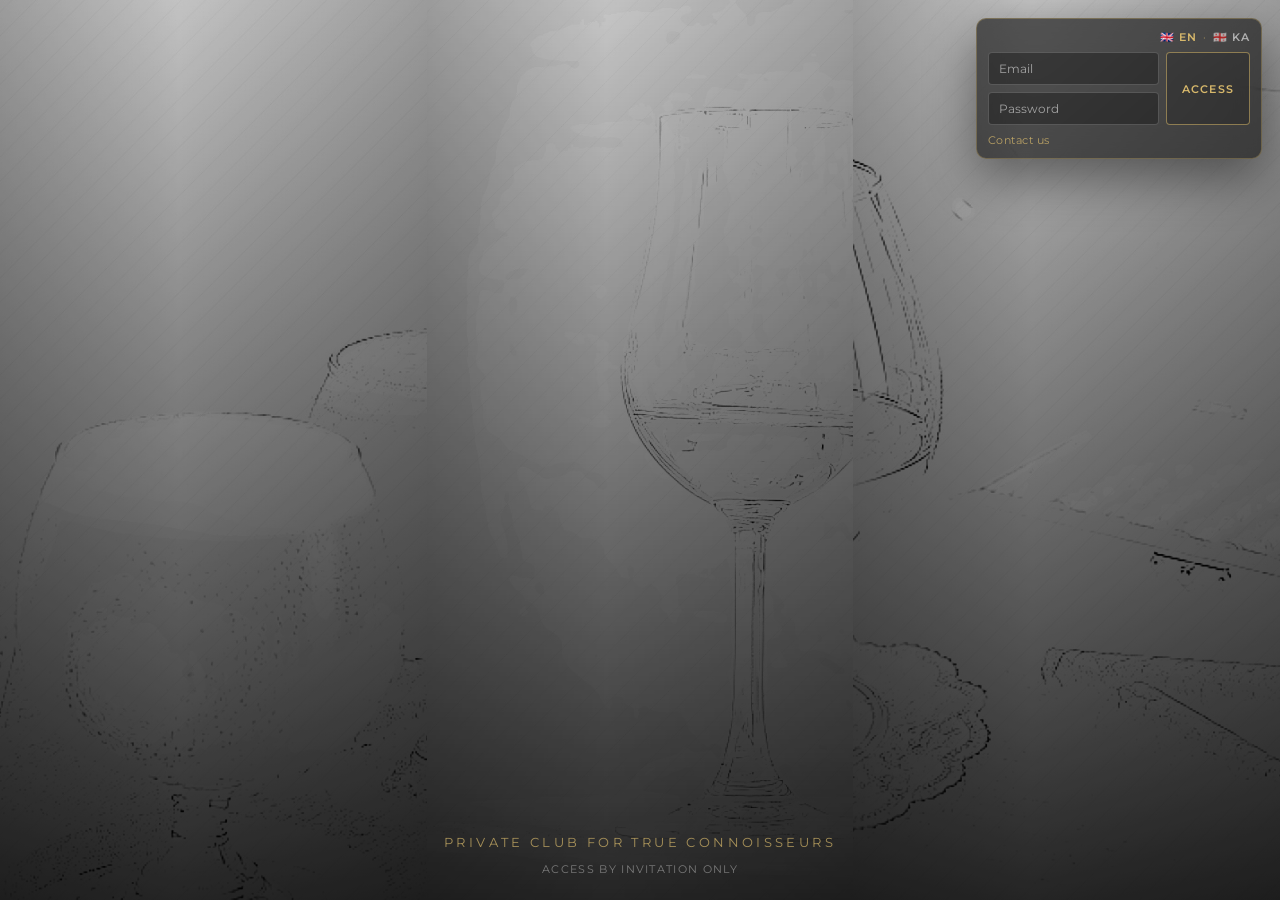
==== index.html @ 557ed816 "Add files via upload version 1.0" ====
<!doctype html>
<html lang="en">
<head>
  <meta charset="utf-8" />
  <meta name="viewport" content="width=device-width, initial-scale=1" />
  <title>Private Access</title>
  <link rel="preconnect" href="https://fonts.googleapis.com">
  <link rel="preconnect" href="https://fonts.gstatic.com" crossorigin>
  <link href="https://fonts.googleapis.com/css2?family=Cinzel:wght@400;500;600&family=Montserrat:wght@400;500;600;700&display=swap" rel="stylesheet">
  <link rel="stylesheet" href="style.css" />
</head>
<body>
  <main class="portal" id="portal">
    <audio id="champagneSound" src="sounds/champagne.mp3" preload="auto"></audio>

    <section class="panel beer" data-panel="beer">
      <img class="layer art-img" src="assets/beer-art.jpg" alt="">
      <img class="layer photo-img" src="assets/beer-photo.jpg" alt="">
      <div class="panel-scrim"></div>
      <div class="panel-label">
        <span data-i18n="beerTitle">Craft Beer</span>
        <strong data-i18n="beerLead">Best Craft Beers From Around The World</strong>
        <small data-i18n="beerText">Selected beers from independent breweries. Unique flavors, rare styles and limited releases.</small>
      </div>
    </section>

    <section class="panel port" data-panel="port">
      <img class="layer art-img" src="assets/port-art.jpg" alt="">
      <img class="layer photo-img" src="assets/port-photo.jpg" alt="">
      <div class="panel-scrim"></div>
      <div class="panel-label">
        <span data-i18n="portTitle">Port Wine</span>
        <strong data-i18n="portLead">History. Tradition. Noble Taste.</strong>
        <small data-i18n="portText">Authentic port wines aged in oak barrels. Rich aromas and centuries-old traditions.</small>
      </div>
    </section>

    <section class="panel cigars" data-panel="cigars">
      <img class="layer art-img" src="assets/cigars-art.jpg" alt="">
      <img class="layer photo-img" src="assets/cigars-photo.jpg" alt="">
      <div class="panel-scrim"></div>
      <div class="panel-label">
        <span data-i18n="cigarsTitle">Fine Spirits & Cigars</span>
        <strong data-i18n="cigarsLead">The Art Of Indulgence</strong>
        <small data-i18n="cigarsText">Premium hand-rolled cigars, exclusive cognacs, whiskies and rums.</small>
      </div>
    </section>

    <section class="login-card" aria-label="Authorization">
      <div class="lang-switch">
        <button type="button" class="lang-btn active" data-lang="en">🇬🇧 EN</button>
        <span>·</span>
        <button type="button" class="lang-btn" data-lang="ka">🇬🇪 KA</button>
      </div>
      <form id="loginForm" novalidate>
        <input id="emailInput" type="text" placeholder="Email" autocomplete="email" required />
        <input id="passwordInput" type="password" placeholder="Password" autocomplete="current-password" required />
        <button id="accessButton" type="submit">Access</button>
      </form>
      <div id="loginError" class="login-error" role="alert"></div>
      <a id="requestAccess" class="request-access" href="mailto:sales@bestdecisiondelivery.com">Contact us</a>
    </section>

    <footer class="footer-note">
      <span data-i18n="footerTitle">Private club for true connoisseurs</span>
      <small data-i18n="footerText">Access by invitation only</small>
    </footer>
  </main>

    <div id="authModal" class="auth-modal" aria-hidden="true">
      <div class="auth-modal-card" role="dialog" aria-modal="true" aria-labelledby="authModalTitle">
        <button id="authModalClose" class="auth-modal-close" type="button" aria-label="Close">×</button>
        <h3 id="authModalTitle"></h3>
        <p id="authModalText"></p>
        <a id="authModalEmail" href="mailto:info@bestdecisiondelivery.com">info@bestdecisiondelivery.com</a>
      </div>
    </div>

  <script src="script.js"></script>
</body>
</html>
---- style.css ----
*{box-sizing:border-box}
html,body{min-height:100%;margin:0;background:#050403;color:#fff}
body{font-family:'Montserrat',Arial,sans-serif}
button,input{font:inherit}
.portal{position:relative;display:flex;min-height:100vh;overflow:hidden;background:#050403}
.panel{position:relative;flex:0 0 33.3333%;min-width:0;overflow:hidden;transition:flex-basis 680ms cubic-bezier(.22,.75,.2,1),filter 520ms ease;filter:brightness(.84) saturate(.95);isolation:isolate}
.portal.has-active .panel{flex-basis:25%;filter:brightness(.54) saturate(.75)}
.portal.has-active .panel.is-active{flex-basis:50%;filter:brightness(.96) saturate(1.04)}

.layer{position:absolute;inset:0;width:100%;height:100%;object-fit:cover;object-position:center;transition:opacity 2600ms ease,transform 3200ms ease,filter 2600ms ease;pointer-events:none}
.art-img{z-index:1;opacity:1;transform:scale(1.02)}
.photo-img{z-index:2;opacity:0;transform:scale(1.00);filter:contrast(1.08) saturate(1.08)}

.panel.is-active .art-img,
.panel:hover .art-img{opacity:0 !important;transform:scale(1.10);filter:blur(1.4px)}
.panel.is-active .photo-img,
.panel:hover .photo-img{opacity:1 !important;transform:scale(1.10)}

.panel-scrim{position:absolute;inset:0;z-index:3;pointer-events:none;background:linear-gradient(to bottom,rgba(0,0,0,.04),rgba(0,0,0,.82)),linear-gradient(to right,rgba(0,0,0,.20),transparent 42%,rgba(0,0,0,.20))}
.panel::before{content:'';position:absolute;inset:0;z-index:4;pointer-events:none;background:linear-gradient(115deg,transparent 0%,rgba(255,255,255,.025) 35%,rgba(235,210,145,.15) 50%,rgba(255,255,255,.025) 65%,transparent 100%);transform:translateX(-135%);transition:transform 1000ms ease}
.panel.is-active::before{transform:translateX(135%)}

.panel-label{position:absolute;left:42px;right:42px;bottom:48px;z-index:5;text-align:center;opacity:0;transform:translateY(18px);pointer-events:none;transition:opacity 450ms ease,transform 450ms ease}
.panel.is-active .panel-label,.panel:hover .panel-label{opacity:1;transform:translateY(-6px)}
.panel-label span{display:block;font-family:'Cinzel',Georgia,serif;font-size:25px;font-weight:500;letter-spacing:.08em;text-transform:uppercase;white-space:nowrap;color:#f3e4bd;text-shadow:0 10px 26px rgba(0,0,0,.82)}
.panel-label strong{display:block;margin-top:12px;font-size:14px;font-weight:400;color:rgba(255,255,255,.78);letter-spacing:.04em}
.panel-label small{display:block;max-width:390px;margin:22px auto 0;color:rgba(255,255,255,.68);font-size:12px;line-height:1.65;letter-spacing:.045em}
.panel-label::after{content:'';display:block;width:88px;height:1px;margin:16px auto 0;background:#d7b86b}

.login-card{position:absolute;top:18px;right:18px;z-index:12;width:250px;padding:11px;border:1px solid rgba(215,184,107,.32);border-radius:10px;background:rgba(4,4,4,.58);backdrop-filter:blur(14px);box-shadow:0 18px 50px rgba(0,0,0,.45)}
form{display:grid;grid-template-columns:1fr 84px;gap:7px}
input{grid-column:1/2;width:100%;height:33px;padding:8px 10px;border:1px solid rgba(255,255,255,.18);border-radius:4px;outline:none;background:rgba(0,0,0,.30);color:#fff;font-size:12px}
input::placeholder{color:rgba(255,255,255,.55)}
input:focus{border-color:rgba(215,184,107,.72);box-shadow:0 0 0 2px rgba(215,184,107,.08)}
button{grid-column:2/3;grid-row:1/3;border:1px solid rgba(215,184,107,.55);border-radius:4px;background:rgba(0,0,0,.18);color:#d7b86b;text-transform:uppercase;font-size:11px;font-weight:600;letter-spacing:.12em;cursor:pointer;transition:background 200ms ease,color 200ms ease}
button:hover{background:rgba(215,184,107,.12);color:#f2dfac}

.footer-note{position:absolute;left:50%;bottom:24px;z-index:7;transform:translateX(-50%);text-align:center;color:rgba(215,184,107,.72);letter-spacing:.26em;text-transform:uppercase;font-size:13px;pointer-events:none}
.footer-note small{display:block;margin-top:12px;color:rgba(255,255,255,.38);font-size:11px;letter-spacing:.12em}

@media(max-width:900px){.portal{flex-direction:column}.panel,.portal.has-active .panel,.portal.has-active .panel.is-active{flex-basis:33.333%}.login-card{top:10px;right:10px;width:232px}.panel-label{left:20px;right:20px;bottom:22px}.panel-label span{font-size:17px}.panel-label small{display:none}.footer-note{display:none}}


/* v9 bilingual additions */
.login-card { width: 286px !important; }

.lang-switch {
  display:flex;
  align-items:center;
  justify-content:flex-end;
  gap:7px;
  margin-bottom:8px;
  color:rgba(215,184,107,.65);
  font-size:11px;
}

.lang-btn {
  grid-column:auto !important;
  grid-row:auto !important;
  padding:0 !important;
  border:0 !important;
  background:transparent !important;
  color:rgba(255,255,255,.58) !important;
  font-size:11px !important;
  letter-spacing:.08em !important;
  cursor:pointer;
}

.lang-btn.active { color:#d7b86b !important; }

.login-error {
  display:none;
  margin-top:9px;
  padding:8px 9px;
  border:1px solid rgba(190,90,70,.40);
  border-radius:5px;
  background:rgba(90,25,18,.26);
  color:rgba(255,218,210,.92);
  font-size:11px;
  line-height:1.4;
  white-space:pre-line;
}

.login-error.show { display:block; }

.request-access {
  display:block;
  margin-top:8px;
  color:rgba(215,184,107,.78);
  font-size:11px;
  text-decoration:none;
  letter-spacing:.045em;
}

.request-access:hover { color:#f2dfac; }

html[lang="ka"] .panel-label span {
  font-family: Georgia, 'Times New Roman', serif;
  letter-spacing:.04em;
}

html[lang="ka"] .panel-label strong,
html[lang="ka"] .panel-label small {
  letter-spacing:.02em;
}

@media(max-width:900px){
  .login-card { width:272px !important; }
}


/* v16: corrected source images, natural proportions, panel framing */
.layer {
  object-fit: cover !important;
}

.beer .layer {
  object-position: left center !important;
}

.port .layer {
  object-position: left center !important;
}

.cigars .layer {
  object-position: center center !important;
}


/* v18 localized validation and premium modal */
.auth-modal {
  position: fixed;
  inset: 0;
  z-index: 40;
  display: none;
  align-items: center;
  justify-content: center;
  padding: 24px;
  background: rgba(0, 0, 0, .46);
  backdrop-filter: blur(8px);
}

.auth-modal.show {
  display: flex;
}

.auth-modal-card {
  position: relative;
  width: min(420px, calc(100vw - 48px));
  padding: 26px 28px 28px;
  border: 1px solid rgba(215,184,107,.42);
  border-radius: 14px;
  background: linear-gradient(145deg, rgba(18,17,15,.96), rgba(6,6,6,.92));
  box-shadow: 0 30px 90px rgba(0,0,0,.62);
  color: rgba(255,255,255,.84);
  text-align: left;
}

.auth-modal-card h3 {
  margin: 0 34px 12px 0;
  color: #d7b86b;
  font-family: 'Cinzel', Georgia, serif;
  font-size: 18px;
  font-weight: 500;
  letter-spacing: .08em;
  text-transform: uppercase;
}

.auth-modal-card p {
  margin: 0 0 14px;
  color: rgba(255,255,255,.78);
  font-size: 13px;
  line-height: 1.65;
  white-space: pre-line;
}

.auth-modal-card a {
  color: #f2dfac;
  font-size: 13px;
  text-decoration: none;
  letter-spacing: .04em;
}

.auth-modal-card a:hover {
  text-decoration: underline;
}

.auth-modal-close {
  position: absolute;
  top: 12px;
  right: 14px;
  display: block;
  width: 28px;
  height: 28px;
  padding: 0 !important;
  border: 1px solid rgba(215,184,107,.35) !important;
  border-radius: 50% !important;
  background: transparent !important;
  color: rgba(255,255,255,.62) !important;
  font-size: 20px !important;
  line-height: 24px;
  cursor: pointer;
}

.auth-modal-close:hover {
  color: #f2dfac !important;
  background: rgba(215,184,107,.10) !important;
}

.login-error {
  display: none !important;
}
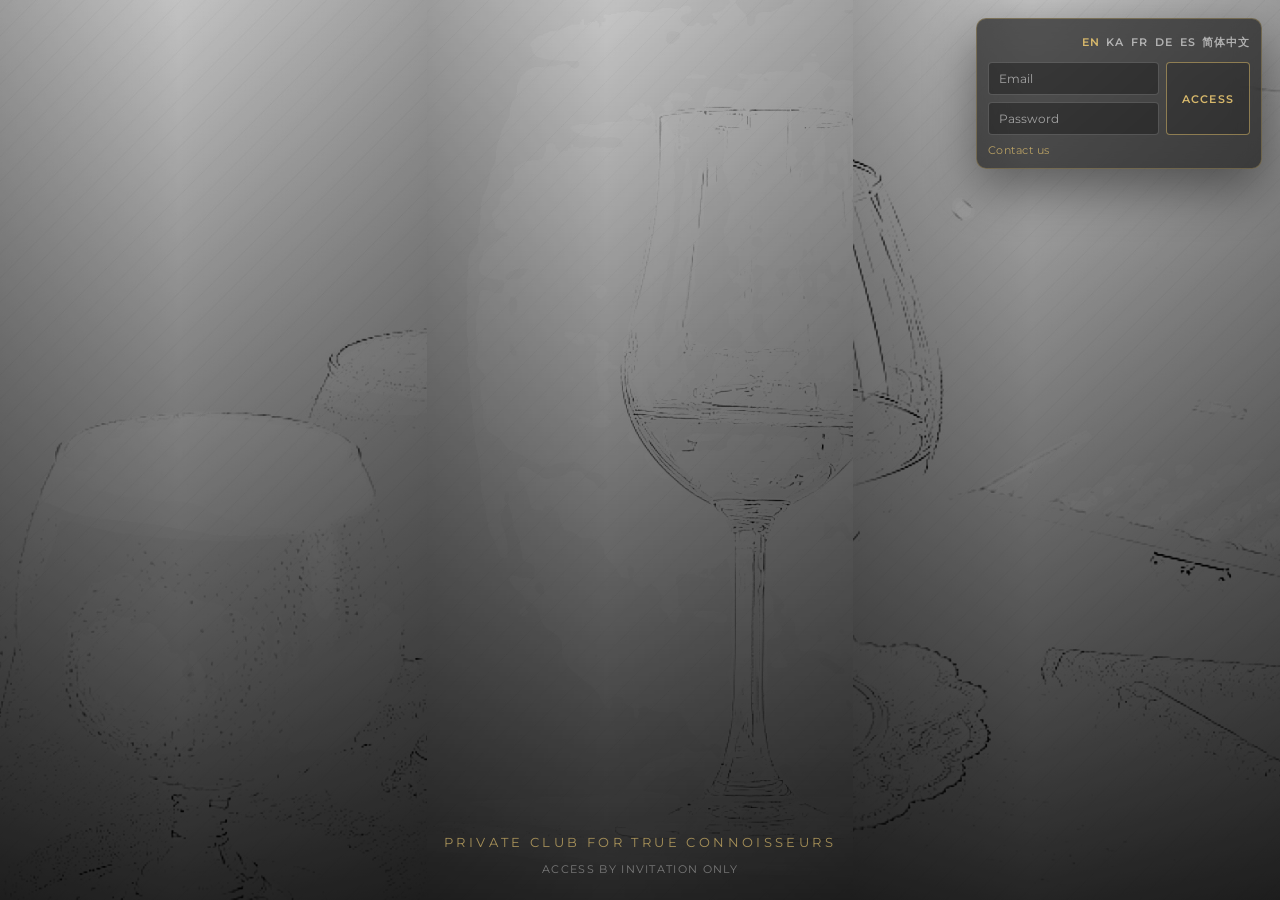
==== commit dc0a6201: "Localize MyOwnCellar in French, German, Spanish and Simplified Chinese" ====
--- a/index.html
+++ b/index.html
@@ -2,12 +2,13 @@
 <html lang="en">
 <head>
   <meta charset="utf-8" />
+  <meta name="mailru-domain" content="PM8rfZkTyWQwKrt6" />
   <meta name="viewport" content="width=device-width, initial-scale=1" />
   <title>Private Access</title>
   <link rel="preconnect" href="https://fonts.googleapis.com">
   <link rel="preconnect" href="https://fonts.gstatic.com" crossorigin>
   <link href="https://fonts.googleapis.com/css2?family=Cinzel:wght@400;500;600&family=Montserrat:wght@400;500;600;700&display=swap" rel="stylesheet">
-  <link rel="stylesheet" href="style.css" />
+  <link rel="stylesheet" href="style.css?v=languages-20261127" />
 </head>
 <body>
   <main class="portal" id="portal">
@@ -47,10 +48,13 @@
     </section>
 
     <section class="login-card" aria-label="Authorization">
-      <div class="lang-switch">
-        <button type="button" class="lang-btn active" data-lang="en">🇬🇧 EN</button>
-        <span>·</span>
-        <button type="button" class="lang-btn" data-lang="ka">🇬🇪 KA</button>
+      <div class="lang-switch" role="group" aria-label="Language">
+        <button type="button" class="lang-btn active" data-lang="en" lang="en" aria-label="English" aria-pressed="true">EN</button>
+        <button type="button" class="lang-btn" data-lang="ka" lang="ka" aria-label="ქართული" aria-pressed="false">KA</button>
+        <button type="button" class="lang-btn" data-lang="fr" lang="fr" aria-label="Français" aria-pressed="false">FR</button>
+        <button type="button" class="lang-btn" data-lang="de" lang="de" aria-label="Deutsch" aria-pressed="false">DE</button>
+        <button type="button" class="lang-btn" data-lang="es" lang="es" aria-label="Español" aria-pressed="false">ES</button>
+        <button type="button" class="lang-btn" data-lang="zh-Hans" lang="zh-Hans" aria-label="简体中文" aria-pressed="false">简体中文</button>
       </div>
       <form id="loginForm" novalidate>
         <input id="emailInput" type="text" placeholder="Email" autocomplete="email" required />
@@ -58,7 +62,7 @@
         <button id="accessButton" type="submit">Access</button>
       </form>
       <div id="loginError" class="login-error" role="alert"></div>
-      <a id="requestAccess" class="request-access" href="mailto:sales@bestdecisiondelivery.com">Contact us</a>
+      <a id="requestAccess" class="request-access" href="mailto:mail@myowncellar.com">Contact us</a>
     </section>
 
     <footer class="footer-note">
@@ -72,10 +76,11 @@
         <button id="authModalClose" class="auth-modal-close" type="button" aria-label="Close">×</button>
         <h3 id="authModalTitle"></h3>
         <p id="authModalText"></p>
-        <a id="authModalEmail" href="mailto:info@bestdecisiondelivery.com">info@bestdecisiondelivery.com</a>
+        <a id="authModalEmail" href="mailto:mail@myowncellar.com">mail@myowncellar.com</a>
       </div>
     </div>
 
-  <script src="script.js"></script>
+  <script src="script.js?v=languages-20261127"></script>
 </body>
-</html>+</html>
+
--- a/style.css
+++ b/style.css
@@ -1,212 +1,217 @@
-*{box-sizing:border-box}
-html,body{min-height:100%;margin:0;background:#050403;color:#fff}
-body{font-family:'Montserrat',Arial,sans-serif}
-button,input{font:inherit}
-.portal{position:relative;display:flex;min-height:100vh;overflow:hidden;background:#050403}
-.panel{position:relative;flex:0 0 33.3333%;min-width:0;overflow:hidden;transition:flex-basis 680ms cubic-bezier(.22,.75,.2,1),filter 520ms ease;filter:brightness(.84) saturate(.95);isolation:isolate}
-.portal.has-active .panel{flex-basis:25%;filter:brightness(.54) saturate(.75)}
-.portal.has-active .panel.is-active{flex-basis:50%;filter:brightness(.96) saturate(1.04)}
+*{box-sizing:border-box}
+html,body{min-height:100%;margin:0;background:#050403;color:#fff}
+body{font-family:'Montserrat',Arial,sans-serif}
+button,input{font:inherit}
+.portal{position:relative;display:flex;min-height:100vh;overflow:hidden;background:#050403}
+.panel{position:relative;flex:0 0 33.3333%;min-width:0;overflow:hidden;transition:flex-basis 680ms cubic-bezier(.22,.75,.2,1),filter 520ms ease;filter:brightness(.84) saturate(.95);isolation:isolate}
+.portal.has-active .panel{flex-basis:25%;filter:brightness(.54) saturate(.75)}
+.portal.has-active .panel.is-active{flex-basis:50%;filter:brightness(.96) saturate(1.04)}
+
+.layer{position:absolute;inset:0;width:100%;height:100%;object-fit:cover;object-position:center;transition:opacity 2600ms ease,transform 3200ms ease,filter 2600ms ease;pointer-events:none}
+.art-img{z-index:1;opacity:1;transform:scale(1.02)}
+.photo-img{z-index:2;opacity:0;transform:scale(1.00);filter:contrast(1.08) saturate(1.08)}
+
+.panel.is-active .art-img,
+.panel:hover .art-img{opacity:0 !important;transform:scale(1.10);filter:blur(1.4px)}
+.panel.is-active .photo-img,
+.panel:hover .photo-img{opacity:1 !important;transform:scale(1.10)}
+
+.panel-scrim{position:absolute;inset:0;z-index:3;pointer-events:none;background:linear-gradient(to bottom,rgba(0,0,0,.04),rgba(0,0,0,.82)),linear-gradient(to right,rgba(0,0,0,.20),transparent 42%,rgba(0,0,0,.20))}
+.panel::before{content:'';position:absolute;inset:0;z-index:4;pointer-events:none;background:linear-gradient(115deg,transparent 0%,rgba(255,255,255,.025) 35%,rgba(235,210,145,.15) 50%,rgba(255,255,255,.025) 65%,transparent 100%);transform:translateX(-135%);transition:transform 1000ms ease}
+.panel.is-active::before{transform:translateX(135%)}
+
+.panel-label{position:absolute;left:42px;right:42px;bottom:80px;z-index:5;text-align:center;opacity:0;transform:translateY(18px);pointer-events:none;transition:opacity 450ms ease,transform 450ms ease}
+.panel.is-active .panel-label,.panel:hover .panel-label{opacity:1;transform:translateY(-6px)}
+.panel-label span{display:block;font-family:'Cinzel',Georgia,serif;font-size:25px;font-weight:500;letter-spacing:.08em;text-transform:uppercase;white-space:nowrap;color:#f3e4bd;text-shadow:0 10px 26px rgba(0,0,0,.82)}
+.panel-label strong{display:block;margin-top:12px;font-size:14px;font-weight:400;color:rgba(255,255,255,.78);letter-spacing:.04em}
+.panel-label small{display:block;max-width:390px;margin:22px auto 0;color:rgba(255,255,255,.68);font-size:12px;line-height:1.65;letter-spacing:.045em}
+.panel-label::after{content:'';display:block;width:88px;height:1px;margin:16px auto 0;background:#d7b86b}
+
+.login-card{position:absolute;top:18px;right:18px;z-index:12;width:250px;padding:11px;border:1px solid rgba(215,184,107,.32);border-radius:10px;background:rgba(4,4,4,.58);backdrop-filter:blur(14px);box-shadow:0 18px 50px rgba(0,0,0,.45)}
+form{display:grid;grid-template-columns:1fr 84px;gap:7px}
+input{grid-column:1/2;width:100%;height:33px;padding:8px 10px;border:1px solid rgba(255,255,255,.18);border-radius:4px;outline:none;background:rgba(0,0,0,.30);color:#fff;font-size:12px}
+input::placeholder{color:rgba(255,255,255,.55)}
+input:focus{border-color:rgba(215,184,107,.72);box-shadow:0 0 0 2px rgba(215,184,107,.08)}
+button{grid-column:2/3;grid-row:1/3;border:1px solid rgba(215,184,107,.55);border-radius:4px;background:rgba(0,0,0,.18);color:#d7b86b;text-transform:uppercase;font-size:11px;font-weight:600;letter-spacing:.12em;cursor:pointer;transition:background 200ms ease,color 200ms ease}
+button:hover{background:rgba(215,184,107,.12);color:#f2dfac}
+
+.footer-note{position:absolute;left:50%;bottom:24px;z-index:7;transform:translateX(-50%);text-align:center;color:rgba(215,184,107,.72);letter-spacing:.26em;text-transform:uppercase;font-size:13px;pointer-events:none}
+.footer-note small{display:block;margin-top:12px;color:rgba(255,255,255,.38);font-size:11px;letter-spacing:.12em}
+
+@media(max-width:900px){.portal{flex-direction:column}.panel,.portal.has-active .panel,.portal.has-active .panel.is-active{flex-basis:33.333%}.login-card{top:10px;right:10px;width:232px}.panel-label{left:20px;right:20px;bottom:22px}.panel-label span{font-size:17px}.panel-label small{display:none}.footer-note{display:none}}
+
+
+/* v9 bilingual additions */
+.login-card { width: 286px !important; }
+
+.lang-switch {
+  display:flex;
+  align-items:center;
+  justify-content:flex-end;
+  gap:7px;
+  margin-bottom:8px;
+  color:rgba(215,184,107,.65);
+  font-size:11px;
+}
+
+.lang-btn {
+  grid-column:auto !important;
+  grid-row:auto !important;
+  padding:0 !important;
+  border:0 !important;
+  background:transparent !important;
+  color:rgba(255,255,255,.58) !important;
+  font-size:11px !important;
+  letter-spacing:.08em !important;
+  cursor:pointer;
+}
+
+.lang-btn.active { color:#d7b86b !important; }
+
+.login-error {
+  display:none;
+  margin-top:9px;
+  padding:8px 9px;
+  border:1px solid rgba(190,90,70,.40);
+  border-radius:5px;
+  background:rgba(90,25,18,.26);
+  color:rgba(255,218,210,.92);
+  font-size:11px;
+  line-height:1.4;
+  white-space:pre-line;
+}
+
+.login-error.show { display:block; }
+
+.request-access {
+  display:block;
+  margin-top:8px;
+  color:rgba(215,184,107,.78);
+  font-size:11px;
+  text-decoration:none;
+  letter-spacing:.045em;
+}
+
+.request-access:hover { color:#f2dfac; }
+
+html[lang="ka"] .panel-label span {
+  font-family: Georgia, 'Times New Roman', serif;
+  letter-spacing:.04em;
+}
+
+html[lang="ka"] .panel-label strong,
+html[lang="ka"] .panel-label small {
+  letter-spacing:.02em;
+}
+
+@media(max-width:900px){
+  .login-card { width:272px !important; }
+}
+
+
+/* v16: corrected source images, natural proportions, panel framing */
+.layer {
+  object-fit: cover !important;
+}
+
+.beer .layer {
+  object-position: left center !important;
+}
+
+.port .layer {
+  object-position: left center !important;
+}
+
+.cigars .layer {
+  object-position: center center !important;
+}
+
+
+/* v18 localized validation and premium modal */
+.auth-modal {
+  position: fixed;
+  inset: 0;
+  z-index: 40;
+  display: none;
+  align-items: center;
+  justify-content: center;
+  padding: 24px;
+  background: rgba(0, 0, 0, .46);
+  backdrop-filter: blur(8px);
+}
+
+.auth-modal.show {
+  display: flex;
+}
+
+.auth-modal-card {
+  position: relative;
+  width: min(420px, calc(100vw - 48px));
+  padding: 26px 28px 28px;
+  border: 1px solid rgba(215,184,107,.42);
+  border-radius: 14px;
+  background: linear-gradient(145deg, rgba(18,17,15,.96), rgba(6,6,6,.92));
+  box-shadow: 0 30px 90px rgba(0,0,0,.62);
+  color: rgba(255,255,255,.84);
+  text-align: left;
+}
+
+.auth-modal-card h3 {
+  margin: 0 34px 12px 0;
+  color: #d7b86b;
+  font-family: 'Cinzel', Georgia, serif;
+  font-size: 18px;
+  font-weight: 500;
+  letter-spacing: .08em;
+  text-transform: uppercase;
+}
+
+.auth-modal-card p {
+  margin: 0 0 14px;
+  color: rgba(255,255,255,.78);
+  font-size: 13px;
+  line-height: 1.65;
+  white-space: pre-line;
+}
+
+.auth-modal-card a {
+  color: #f2dfac;
+  font-size: 13px;
+  text-decoration: none;
+  letter-spacing: .04em;
+}
+
+.auth-modal-card a:hover {
+  text-decoration: underline;
+}
+
+.auth-modal-close {
+  position: absolute;
+  top: 12px;
+  right: 14px;
+  display: block;
+  width: 28px;
+  height: 28px;
+  padding: 0 !important;
+  border: 1px solid rgba(215,184,107,.35) !important;
+  border-radius: 50% !important;
+  background: transparent !important;
+  color: rgba(255,255,255,.62) !important;
+  font-size: 20px !important;
+  line-height: 24px;
+  cursor: pointer;
+}
+
+.auth-modal-close:hover {
+  color: #f2dfac !important;
+  background: rgba(215,184,107,.10) !important;
+}
+
+.login-error {
+  display: none !important;
+}
 
-.layer{position:absolute;inset:0;width:100%;height:100%;object-fit:cover;object-position:center;transition:opacity 2600ms ease,transform 3200ms ease,filter 2600ms ease;pointer-events:none}
-.art-img{z-index:1;opacity:1;transform:scale(1.02)}
-.photo-img{z-index:2;opacity:0;transform:scale(1.00);filter:contrast(1.08) saturate(1.08)}
-
-.panel.is-active .art-img,
-.panel:hover .art-img{opacity:0 !important;transform:scale(1.10);filter:blur(1.4px)}
-.panel.is-active .photo-img,
-.panel:hover .photo-img{opacity:1 !important;transform:scale(1.10)}
-
-.panel-scrim{position:absolute;inset:0;z-index:3;pointer-events:none;background:linear-gradient(to bottom,rgba(0,0,0,.04),rgba(0,0,0,.82)),linear-gradient(to right,rgba(0,0,0,.20),transparent 42%,rgba(0,0,0,.20))}
-.panel::before{content:'';position:absolute;inset:0;z-index:4;pointer-events:none;background:linear-gradient(115deg,transparent 0%,rgba(255,255,255,.025) 35%,rgba(235,210,145,.15) 50%,rgba(255,255,255,.025) 65%,transparent 100%);transform:translateX(-135%);transition:transform 1000ms ease}
-.panel.is-active::before{transform:translateX(135%)}
-
-.panel-label{position:absolute;left:42px;right:42px;bottom:48px;z-index:5;text-align:center;opacity:0;transform:translateY(18px);pointer-events:none;transition:opacity 450ms ease,transform 450ms ease}
-.panel.is-active .panel-label,.panel:hover .panel-label{opacity:1;transform:translateY(-6px)}
-.panel-label span{display:block;font-family:'Cinzel',Georgia,serif;font-size:25px;font-weight:500;letter-spacing:.08em;text-transform:uppercase;white-space:nowrap;color:#f3e4bd;text-shadow:0 10px 26px rgba(0,0,0,.82)}
-.panel-label strong{display:block;margin-top:12px;font-size:14px;font-weight:400;color:rgba(255,255,255,.78);letter-spacing:.04em}
-.panel-label small{display:block;max-width:390px;margin:22px auto 0;color:rgba(255,255,255,.68);font-size:12px;line-height:1.65;letter-spacing:.045em}
-.panel-label::after{content:'';display:block;width:88px;height:1px;margin:16px auto 0;background:#d7b86b}
-
-.login-card{position:absolute;top:18px;right:18px;z-index:12;width:250px;padding:11px;border:1px solid rgba(215,184,107,.32);border-radius:10px;background:rgba(4,4,4,.58);backdrop-filter:blur(14px);box-shadow:0 18px 50px rgba(0,0,0,.45)}
-form{display:grid;grid-template-columns:1fr 84px;gap:7px}
-input{grid-column:1/2;width:100%;height:33px;padding:8px 10px;border:1px solid rgba(255,255,255,.18);border-radius:4px;outline:none;background:rgba(0,0,0,.30);color:#fff;font-size:12px}
-input::placeholder{color:rgba(255,255,255,.55)}
-input:focus{border-color:rgba(215,184,107,.72);box-shadow:0 0 0 2px rgba(215,184,107,.08)}
-button{grid-column:2/3;grid-row:1/3;border:1px solid rgba(215,184,107,.55);border-radius:4px;background:rgba(0,0,0,.18);color:#d7b86b;text-transform:uppercase;font-size:11px;font-weight:600;letter-spacing:.12em;cursor:pointer;transition:background 200ms ease,color 200ms ease}
-button:hover{background:rgba(215,184,107,.12);color:#f2dfac}
-
-.footer-note{position:absolute;left:50%;bottom:24px;z-index:7;transform:translateX(-50%);text-align:center;color:rgba(215,184,107,.72);letter-spacing:.26em;text-transform:uppercase;font-size:13px;pointer-events:none}
-.footer-note small{display:block;margin-top:12px;color:rgba(255,255,255,.38);font-size:11px;letter-spacing:.12em}
-
-@media(max-width:900px){.portal{flex-direction:column}.panel,.portal.has-active .panel,.portal.has-active .panel.is-active{flex-basis:33.333%}.login-card{top:10px;right:10px;width:232px}.panel-label{left:20px;right:20px;bottom:22px}.panel-label span{font-size:17px}.panel-label small{display:none}.footer-note{display:none}}
-
-
-/* v9 bilingual additions */
-.login-card { width: 286px !important; }
-
-.lang-switch {
-  display:flex;
-  align-items:center;
-  justify-content:flex-end;
-  gap:7px;
-  margin-bottom:8px;
-  color:rgba(215,184,107,.65);
-  font-size:11px;
-}
-
-.lang-btn {
-  grid-column:auto !important;
-  grid-row:auto !important;
-  padding:0 !important;
-  border:0 !important;
-  background:transparent !important;
-  color:rgba(255,255,255,.58) !important;
-  font-size:11px !important;
-  letter-spacing:.08em !important;
-  cursor:pointer;
-}
-
-.lang-btn.active { color:#d7b86b !important; }
-
-.login-error {
-  display:none;
-  margin-top:9px;
-  padding:8px 9px;
-  border:1px solid rgba(190,90,70,.40);
-  border-radius:5px;
-  background:rgba(90,25,18,.26);
-  color:rgba(255,218,210,.92);
-  font-size:11px;
-  line-height:1.4;
-  white-space:pre-line;
-}
-
-.login-error.show { display:block; }
-
-.request-access {
-  display:block;
-  margin-top:8px;
-  color:rgba(215,184,107,.78);
-  font-size:11px;
-  text-decoration:none;
-  letter-spacing:.045em;
-}
-
-.request-access:hover { color:#f2dfac; }
-
-html[lang="ka"] .panel-label span {
-  font-family: Georgia, 'Times New Roman', serif;
-  letter-spacing:.04em;
-}
-
-html[lang="ka"] .panel-label strong,
-html[lang="ka"] .panel-label small {
-  letter-spacing:.02em;
-}
-
-@media(max-width:900px){
-  .login-card { width:272px !important; }
-}
-
-
-/* v16: corrected source images, natural proportions, panel framing */
-.layer {
-  object-fit: cover !important;
-}
-
-.beer .layer {
-  object-position: left center !important;
-}
-
-.port .layer {
-  object-position: left center !important;
-}
-
-.cigars .layer {
-  object-position: center center !important;
-}
-
-
-/* v18 localized validation and premium modal */
-.auth-modal {
-  position: fixed;
-  inset: 0;
-  z-index: 40;
-  display: none;
-  align-items: center;
-  justify-content: center;
-  padding: 24px;
-  background: rgba(0, 0, 0, .46);
-  backdrop-filter: blur(8px);
-}
-
-.auth-modal.show {
-  display: flex;
-}
-
-.auth-modal-card {
-  position: relative;
-  width: min(420px, calc(100vw - 48px));
-  padding: 26px 28px 28px;
-  border: 1px solid rgba(215,184,107,.42);
-  border-radius: 14px;
-  background: linear-gradient(145deg, rgba(18,17,15,.96), rgba(6,6,6,.92));
-  box-shadow: 0 30px 90px rgba(0,0,0,.62);
-  color: rgba(255,255,255,.84);
-  text-align: left;
-}
-
-.auth-modal-card h3 {
-  margin: 0 34px 12px 0;
-  color: #d7b86b;
-  font-family: 'Cinzel', Georgia, serif;
-  font-size: 18px;
-  font-weight: 500;
-  letter-spacing: .08em;
-  text-transform: uppercase;
-}
-
-.auth-modal-card p {
-  margin: 0 0 14px;
-  color: rgba(255,255,255,.78);
-  font-size: 13px;
-  line-height: 1.65;
-  white-space: pre-line;
-}
-
-.auth-modal-card a {
-  color: #f2dfac;
-  font-size: 13px;
-  text-decoration: none;
-  letter-spacing: .04em;
-}
-
-.auth-modal-card a:hover {
-  text-decoration: underline;
-}
-
-.auth-modal-close {
-  position: absolute;
-  top: 12px;
-  right: 14px;
-  display: block;
-  width: 28px;
-  height: 28px;
-  padding: 0 !important;
-  border: 1px solid rgba(215,184,107,.35) !important;
-  border-radius: 50% !important;
-  background: transparent !important;
-  color: rgba(255,255,255,.62) !important;
-  font-size: 20px !important;
-  line-height: 24px;
-  cursor: pointer;
-}
-
-.auth-modal-close:hover {
-  color: #f2dfac !important;
-  background: rgba(215,184,107,.10) !important;
-}
-
-.login-error {
-  display: none !important;
-}
+/* Compact, keyboard-accessible language switch. */
+.lang-switch { flex-wrap: wrap; gap: 2px 7px; }
+.lang-switch .lang-btn { min-height: 24px; }
+.lang-switch .lang-btn:focus-visible { outline: 2px solid #d7b86b; outline-offset: 2px; }
